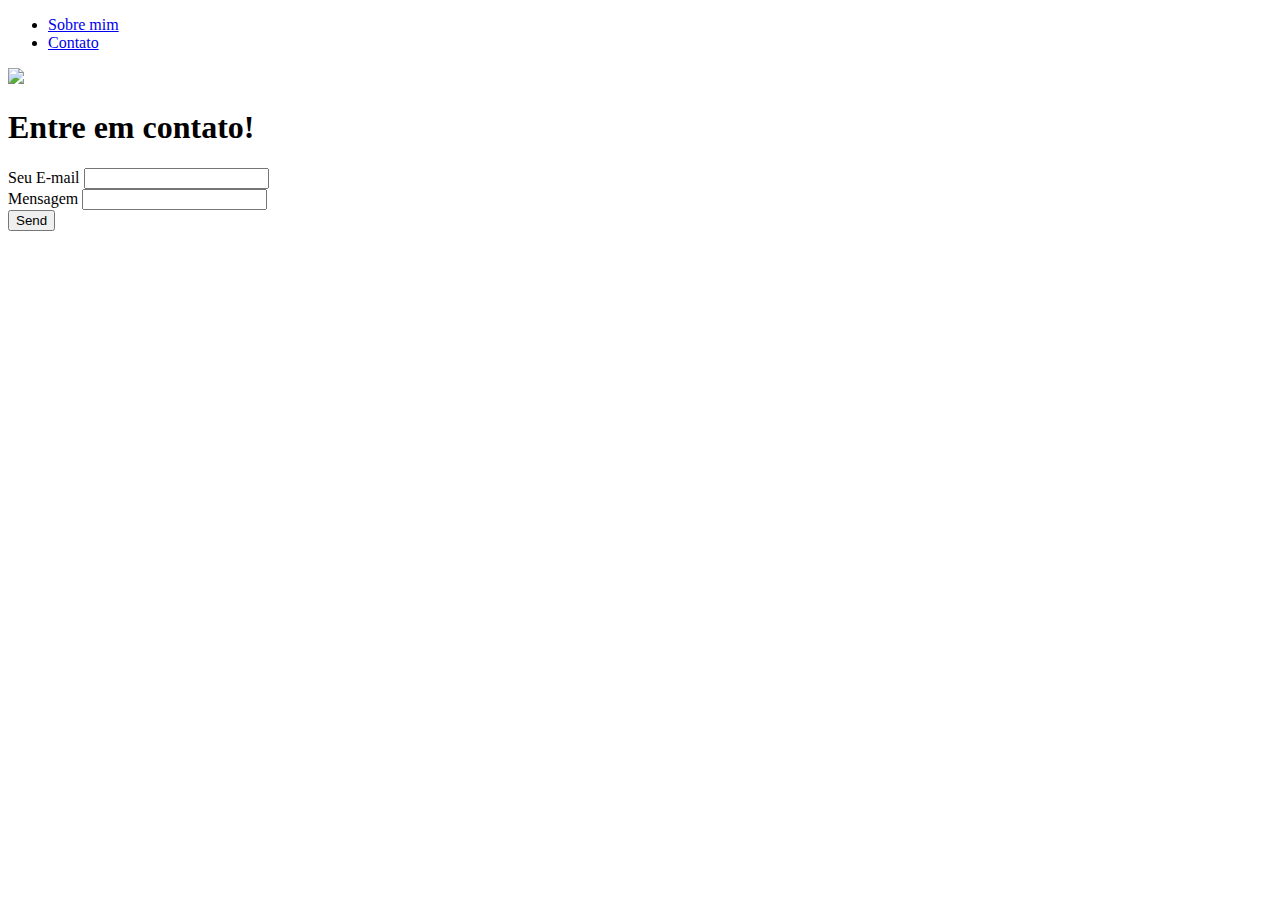
==== contact.html @ 9f5e4931 "Update contact.html" ====
<!DOCTYPE html>
<html lang="en">

    <head>
        <meta charset="UTF-8">
        <meta http-equiv="X-UA-Compatible" content="IE=edge">
        <meta name="viewport" content="width=device-width, initial-scale=1.0">
        <title>Contact</title>
        <link rel="stylesheet" href="index.css">
    </head>

    <body>
        <div class="container">
            <nav>
                <ul>
                    <li>
                        <a href="index.html">Sobre mim</a>
                    </li>

                    <li>
                        <a href="contact.html">Contato</a>
                    </li>
                </ul>
            </nav>

            <header class="center">
                <div>
                    <img src="./img/thiagoElias.jpg"></img>
                </div>
                <h1>Entre em contato!</h1>
            </header>
            <form class="contact-form" action="https://formsubmit.co/thiago.s.elias@hotmail.com" method="POST">
                <div>
                    <label for="email">Seu E-mail</label>
                    <input type="email" name="email" required>
                </div>
                <div>
                    <label for="message">Mensagem</label>
                    <input type="text" id="message" name="message" required>
                </div>
                <button type="submit">Send</button>
                <input type="hidden" name="_next" value="https://github.com/thiagoselias/thiagoselias.github.io/blob/main/thanks.html">
                <input type="hidden" name="_subject" value="New submission!">
            </form>
        </div>
    </body
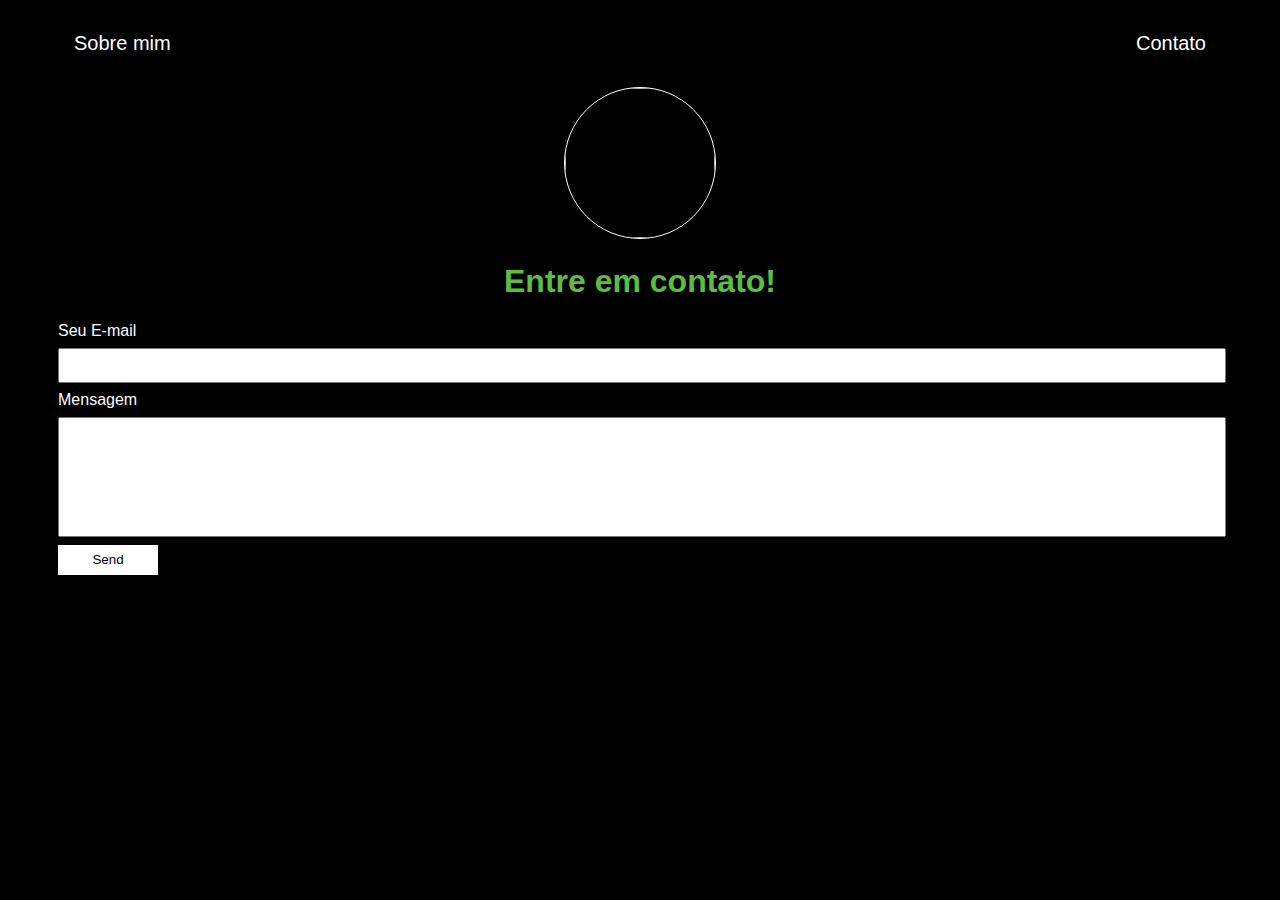
==== commit 5fe41b16: "Update contact.html" ====
--- a/contact.html
+++ b/contact.html
@@ -39,7 +39,7 @@
                     <input type="text" id="message" name="message" required>
                 </div>
                 <button type="submit">Send</button>
-                <input type="hidden" name="_next" value="https://github.com/thiagoselias/thiagoselias.github.io/blob/main/thanks.html">
+                <input type="hidden" name="_next" value="https://thiagoselias.github.io/thanks.html">
                 <input type="hidden" name="_subject" value="New submission!">
             </form>
         </div>
--- a/index.css
+++ b/index.css
@@ -0,0 +1,92 @@
+body {
+    color: white;
+    background-color: black;
+    font-family: Arial, Helvetica, sans-serif;
+}
+
+ul {
+    display: flex;
+    justify-content: space-between;
+    list-style-type: none;
+    align-items: center;
+    padding: 16px;
+}
+
+a {
+    color: white;
+    text-decoration: none;
+}
+
+header img {
+    width: 150px;
+    height: 150px;
+    border-radius: 50%;
+    border: 1px solid #ffffff;
+    animation: header 1.5s infinite;
+}
+@keyframes header {
+    0% {
+       box-shadow: #5BBE42 0 0 0 0;
+       }
+
+    100% {
+       box-shadow: #5BBE4200 0 0 0 16px;
+       }
+   }
+
+.center {
+    text-align: center;
+}
+
+h1 {
+    color: #5BBE42;
+}
+
+footer img {
+    width: 40px;
+    height: 40px;
+}
+
+footer {
+    display: flex;
+    justify-content: center;
+}
+
+footer a {
+    margin: 20px;
+    text-align: center;
+}
+
+footer p {
+    margin-top: 2px;
+}
+
+.container {
+    padding: 0px 50px;
+}
+
+nav a {
+    font-size: 20px;
+}
+
+nav a:hover {
+    color: #5BBE42;
+}
+
+.contact-form input{
+    width: 100%;
+    padding: 8px 0;
+    margin: 8px 0;
+}
+
+.contact-form input[type=text] {
+    height: 100px;
+}
+
+button {
+    color: black;
+    background-color: white;
+    border: none;
+    width: 100px;
+    height: 30px;
+}
